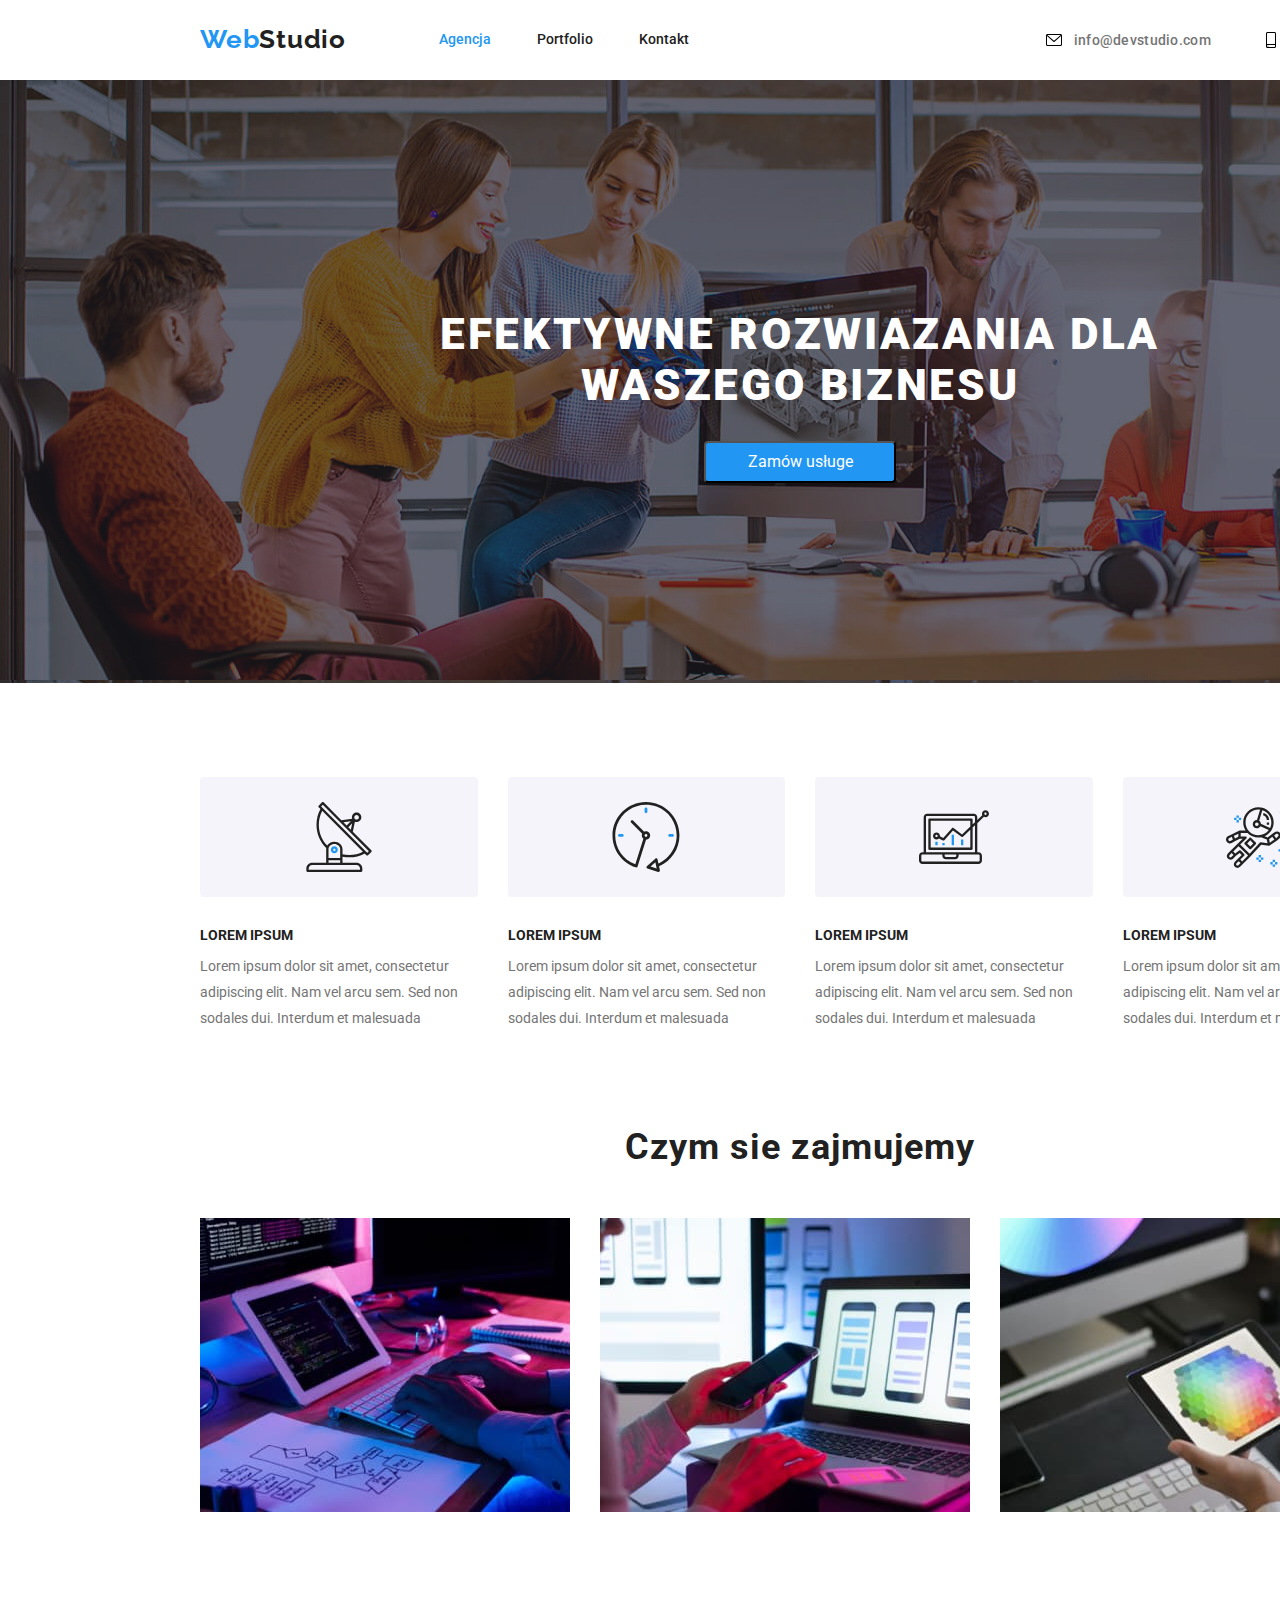
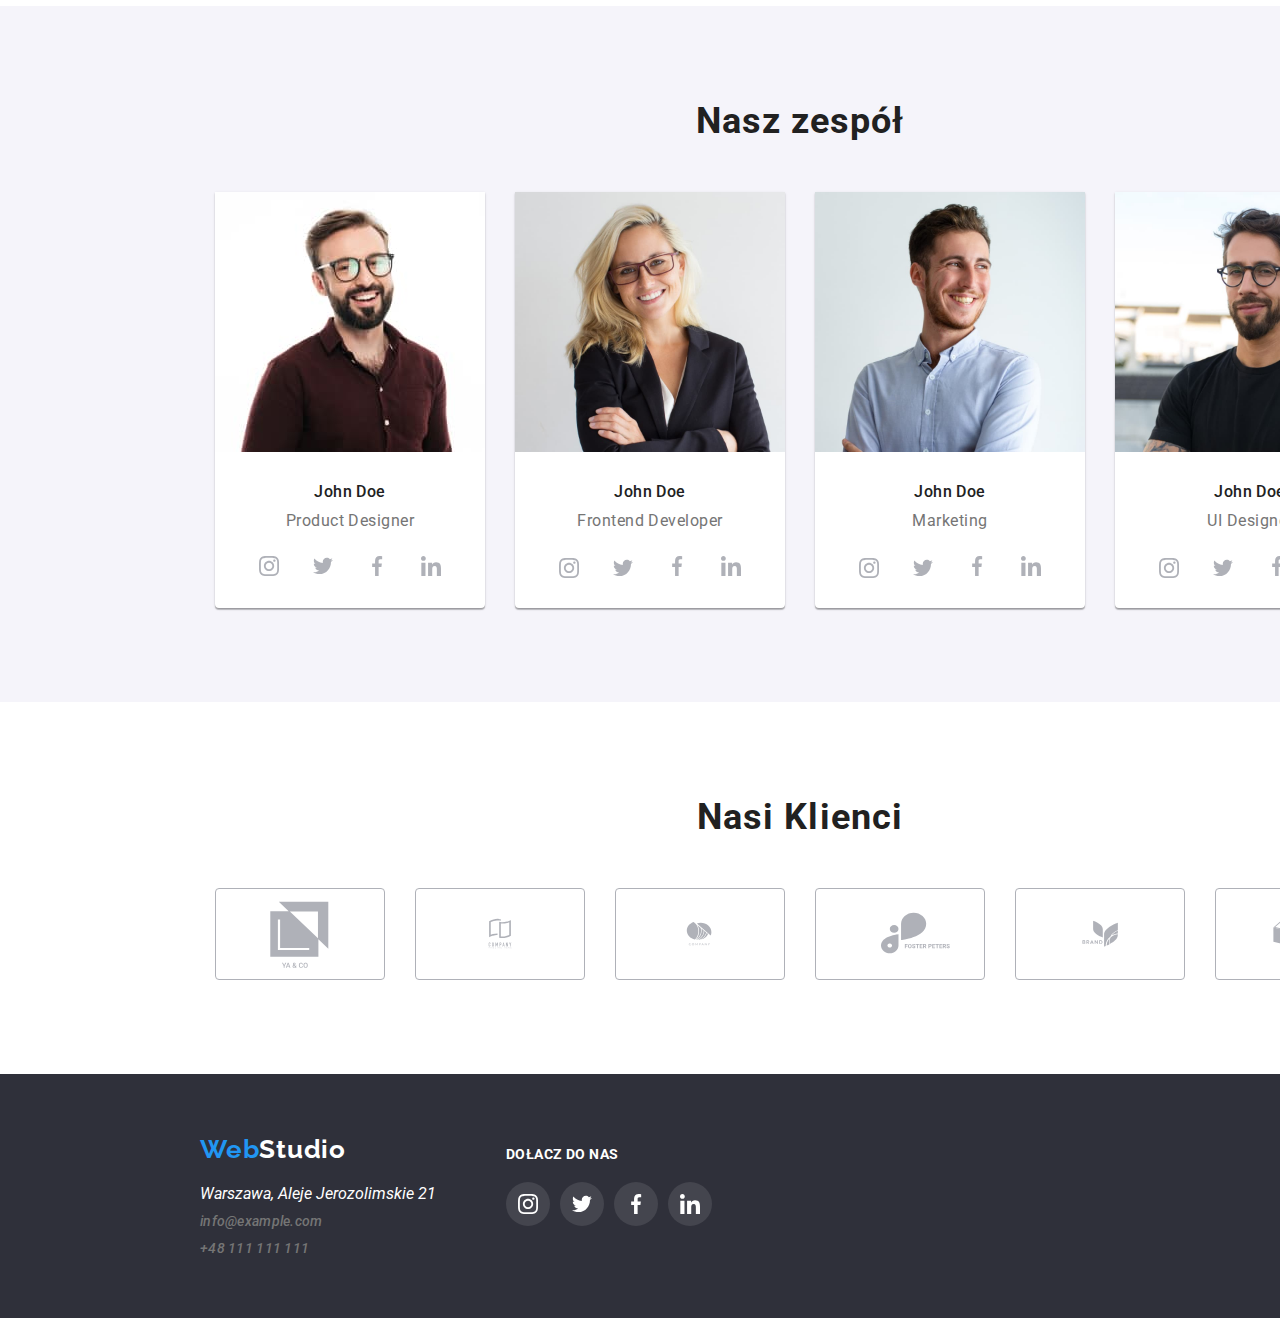
==== index.html @ a8e1adcf "Kopia plikow" ====
<!DOCTYPE html>
<html lang="pl">

<head>
  <meta charset="UTF-8" />
  <meta http-equiv="X-UA-Compatible" content="IE=edge" />
  <meta name="viewport" content="width=device-width, initial-scale=1.0" />
  <link rel="preconnect" href="https://fonts.googleapis.com">
  <link rel="preconnect" href="https://fonts.gstatic.com" crossorigin>
  <link href="https://fonts.googleapis.com/css2?family=Raleway:wght@700&family=Roboto:wght@400;500;700;900&display=swap"
    rel="stylesheet">
  <link rel="stylesheet" href="./css/modern-normalize.css">
  <link rel="stylesheet" href="./css/styles.css" />
  <title>WebStudio</title>
</head>

<body>
  <header class="header">
    <div class="container">
      <nav class="navigation">
        <a class="logo-header link" href="./index.html"><span class="logo-color-header">Web</span>Studio</a>
        <ul class="navigation-list list link">
          <li class="navigation-item link"><a class="active" href="./index.html">Agencja</a></li>
          <li class="navigation-item link"><a href="./portfolio.html">Portfolio</a></li>
          <li class="navigation-item link"><a href="#">Kontakt</a></li>
        </ul>
      </nav>
      <a class="mail-nav mail link" href="mailto:info@devstudio.com"><svg class="nav-icon" width=20 height=16>
          <use href="./images/icons.svg#icon-envelope"></use>
        </svg>info@devstudio.com</a>
      <a class="tel-nav tel link" href="tel:+48111111111"><svg class="nav-icon" width=20 height=16>
          <use href="./images/icons.svg#icon-smartphone"></use>
        </svg>+48 111 111 111</a>
    </div>
  </header>
  <main>
    <!-- HERO-->
    <section class="hero">
      <div class="container"></div>
      <h1 class="hero-title">EFEKTYWNE ROZWIAZANIA DLA<br> WASZEGO BIZNESU</h1>
      <button class="hero-button" type="button">Zamów usługe</button>
      </div>
    </section>
    <!-- ABOUT US-->
    <section class="container section">
      <div class="container">
        <ul class="about-us-list list">
          <li class="about-us-item">
            <div class="about-icon-bg"><svg width=70 height=70>
                <use href="./images/icons.svg#icon-antenna"></use>
              </svg>
            </div>
            <h3>LOREM IPSUM</h3>
            <p>
              Lorem ipsum dolor sit amet, consectetur
              adipiscing elit. Nam vel arcu sem. Sed
              non sodales dui. Interdum et malesuada
            </p>
          </li>
          <li class="about-us-item">
            <div class="about-icon-bg"><svg width=70 height=70>
                <use href="./images/icons.svg#icon-clock"></use>
              </svg>
            </div>
            <h3>LOREM IPSUM</h3>
            <p>
              Lorem ipsum dolor sit amet, consectetur
              adipiscing elit. Nam vel arcu sem. Sed
              non sodales dui. Interdum et malesuada
            </p>
          </li>
          <li class="about-us-item">
            <div class="about-icon-bg"><svg width=70 height=70>
                <use href="./images/icons.svg#icon-diagram"></use>
              </svg>
            </div>
            <h3>LOREM IPSUM</h3>
            <p>
              Lorem ipsum dolor sit amet, consectetur
              adipiscing elit. Nam vel arcu sem. Sed
              non sodales dui. Interdum et malesuada
            </p>
          </li>
          <li class="about-us-item">
            <div class="about-icon-bg"><svg width=70 height=70>
                <use href="./images/icons.svg#icon-astronaut"></use>
              </svg>
            </div>
            <h3>LOREM IPSUM</h3>
            <p>
              Lorem ipsum dolor sit amet, consectetur
              adipiscing elit. Nam vel arcu sem. Sed
              non sodales dui. Interdum et malesuada
            </p>
          </li>
        </ul>
      </div>
      <div class="work container">
        <h2 class="work-title">Czym sie zajmujemy</h2>
        <ul class="work-list list">
          <li>
            <img src="./images/box.jpg" alt="Ktos piszacy na klawiaturze" width="370" height="294" />
          </li>
          <li>
            <img src="./images/box1.jpg" alt="Smartphone i laptop" width="370" height="294" />
          </li>

          <li>
            <img src="./images/box2.jpg" alt="Tablet" width="370" height="294" />
          </li>
        </ul>
      </div>
    </section>
    <!-- TEAM-->
    <section class="team section">
      <div class="container">
        <h2 class="team-title">Nasz zespół</h2>
        <ul class="team-list list">
          <li class="team-card">
            <img src="./images/men2.jpg" alt="Mezczyzna w okularach w carnej koszuli" width="270" height="260" />
            <div>
              <p class="team-name">John Doe</p>
              <p class="team-text">Product Designer</p>
              <ul class="social list">
                <li class="social-links"><a href="insta"><svg class="icon" width=20 height=20>
                      <use href="./images/icons.svg#icon-instagram">
                    </svg></a></li>
                <li class="social-links"><a href="tweter"><svg class="icon" width=20 height=20>
                      <use href="./images/icons.svg#icon-tweter">
                    </svg></a></li>
                <li class="social-links"><a href="facebook"><svg class="icon" width=20 height=20>
                      <use href="./images/icons.svg#icon-facebook">
                    </svg></a></li>
                <li class="social-links"><a href="linkedin"><svg class="icon" width=20 height=20>
                      <use href="./images/icons.svg#icon-linkedin">
                    </svg></a></li>
              </ul>
            </div>
          </li>
          <li class="team-card">
            <img src="./images/women1.jpg" alt="Kobieta w okularach" width="270" height="260" />
            <div>
              <p class="team-name">John Doe</p>
              <p class="team-text">Frontend Developer</p>
              <ul class="social list">
                <li class="social-list"><a class="social-links" href="insta"><svg class="icon" width=20 height=20>
                      <use href="./images/icons.svg#icon-instagram">
                    </svg></a></li>
                <li class="social-list"><a class="social-links" href="tweter"><svg class="icon" width=20 height=20>
                      <use href="./images/icons.svg#icon-tweter">
                    </svg></a></li>
                <li class="social-links"><a href="facebook"><svg class="icon" width=20 height=20>
                      <use href="./images/icons.svg#icon-facebook">
                    </svg></a></li>
                <li class="social-links"><a href="linkedin"><svg class="icon" width=20 height=20>
                      <use href="./images/icons.svg#icon-linkedin">
                    </svg></a></li>
            </div>
          </li>
          <li class="team-card">
            <img src="./images/men1.jpg" alt="Mezczyzna w koszuli w jasnej koszuli" width="270" height="260" />
            <div>
              <p class="team-name">John Doe</p>
              <p class="team-text">Marketing</p>
              <ul class="social list">
                <li class="social-list"><a class="social-links" href="insta"><svg class="icon" width=20 height=20>
                      <use href="./images/icons.svg#icon-instagram">
                    </svg></a></li>
                <li class="social-list"><a class="social-links" href="tweter"><svg class="icon" width=20 height=20>
                      <use href="./images/icons.svg#icon-tweter">
                    </svg></a></li>
                <li class="social-links"><a href="facebook"><svg class="icon" width=20 height=20>
                      <use href="./images/icons.svg#icon-facebook">
                    </svg></a></li>
                <li class="social-links"><a href="linkedin"><svg class="icon" width=20 height=20>
                      <use href="./images/icons.svg#icon-linkedin">
                    </svg></a></li>
            </div>
          </li>
          <li class="team-card">
            <img src="./images/men3.jpg" alt="Mezczyzna w okularach w czarnej kosztulce" width="270" height="260" />
            <div>
              <p class="team-name">John Doe</p>
              <p class="team-text">UI Designer</p>
              <ul class="social list">
                <li class="social-list"><a class="social-links" href="insta"><svg class="icon" width=20 height=20>
                      <use href="./images/icons.svg#icon-instagram">
                    </svg></a></li>
                <li class="social-list"><a class="social-links" href="tweter"><svg class="icon" width=20 height=20>
                      <use href="./images/icons.svg#icon-tweter">
                    </svg></a></li>
                <li class="social-links"><a href="facebook"><svg class="icon" width=20 height=20>
                      <use href="./images/icons.svg#icon-facebook">
                    </svg></a></li>
                <li class="social-links"><a href="linkedin"><svg class="icon" width=20 height=20>
                      <use href="./images/icons.svg#icon-linkedin">
                    </svg></a></li>
              </ul>
            </div>
          </li>
        </ul>
      </div>
    </section>
    <!-- END TEAM-->

    <!-- OUR CLIENTS-->
    <section>
      <div class="container section">
        <h2 class="client-title">Nasi Klienci</h2>
        <div class="client">
          <ul class="client-list list">
            <li class="client-card"><svg class="icon-logo"=>
                <use href="./images/icons.svg#icon-logo1">
              </svg></li>
            <li class="client-card"><svg class="icon-logo" widht="106" height="60">
                <use href="./images/icons.svg#icon-logo2">
              </svg></li>
            <li class="client-card"><svg class="icon-logo" widht="106" height="60">
                <use href="./images/icons.svg#icon-logo3">
              </svg></li>
            <li class="client-card"><svg class="icon-logo" widht="106" height="60">
                <use href="./images/icons.svg#icon-logo4">
              </svg></li>
            <li class="client-card"><svg class="icon-logo" widht="106" height="60">
                <use href="./images/icons.svg#icon-logo5">
              </svg></li>
            <li class="client-card"><svg class="icon-logo" width=106 height=60>
                <use href="./images/icons.svg#icon-logo6">
              </svg></li>
          </ul>
        </div>
      </div>
    </section>
    <!-- END OUR CLIENTS-->
  </main>
  <footer class="footer">
    <div class="container">
      <div class="footer-staff">
        <div>
          <a class="logo-footer link" href="./index.html"><span class="logo-color-footer">Web</span>Studio</a>
          <address>
            <ul class="address">
              <li class="item"><span class="street"> Warszawa, Aleje Jerozolimskie 21</span></li>
              <li class="item"><a class="mail link" href="mailto:info@example.com">info@example.com</a></li>
              <li class="item"><a class="tel link" href="tel:+48111111111">+48 111 111 111</a></li>
            </ul>
          </address>
        </div>
        <div class="footer-social">
          <h3 class="social-title">Dołacz do nas</h3>
          <ul class="footer-social-list list">
            <li class="social-list"><a class="social-footer-link" href="insta"><svg class="footer-icon" width=20
                  height=20>
                  <use href="./images/icons.svg#icon-instagram">
                </svg></a></li>
            <li class="social-list"><a class="social-footer-link" href="tweter"><svg class="footer-icon" width=20
                  height=20>
                  <use href="./images/icons.svg#icon-tweter">
                </svg></a></li>
            <li class="social-list"><a class="social-footer-link" href="insta"><svg class="footer-icon" width=20
                  height=20>
                  <use href="./images/icons.svg#icon-facebook">
                </svg></a></li>
            <li class="social-list"><a class="social-footer-link" href="insta"><svg class="footer-icon" width=20
                  height=20>
                  <use href="./images/icons.svg#icon-linkedin">
                </svg></a></li>
          </ul>
        </div>
      </div>
  </footer>
</body>

</html>
---- css/styles.css ----
body {
  width: 1600px;
  height: 1880px;
  background: #ffffff;
  color: #212121;
  font-family: "Roboto", "Raleway", sans-serif;
}
:root {
  --main-font: "Roboto", "Open Sans", sans-serif;
  --secondary-font: "Raleway", sans-serif;
  --main-color: #212121;
  --secondary-color: #2196f3;
  --third-color: #ffffff;
  --additional-color: #757575;
  --bgbutton-portfolio: #f5f4fa;
}
h1 h2,
h3,
h4,
h5,
h6 {
  margin: 0;
  padding: 0;
}
ul,
ol {
  margin: 0;
  padding: 0;
}
p {
  margin: 0;
  padding: 0;
}
img {
  display: block;
}
.list {
  list-style: none;
}
.link {
  text-decoration: none;
}
.container {
  width: 1200px;
  margin: 0 auto;
  align-items: center;
}
.section {
  padding-top: 94px;
  padding-bottom: 94px;
}
/* header */
.header .container {
  display: flex;
  padding-top: 24px;
  padding-bottom: 25px;
  align-items: center;
}
/* end header */

/* hero */
.hero {
  color: #ffffff;
  padding: 200px 0;
  display: flex;
  flex-direction: column;
  align-items: center;
  justify-content: center;
  background-image: linear-gradient(
      rgba(47, 48, 58, 0.4),
      rgba(47, 48, 58, 0.4)
    ),
    url(../images/hero-background.jpg);
}
.hero-button {
  padding: 10px 41px 10px 42px;
  color: #ffffff;
  background: #2196f3;
  box-shadow: 0px 4px 4px rgba(0, 0, 0, 0.15);
  border-radius: 4px;
}
.hero-title {
  font-weight: 900;
  font-size: 44px;
  text-align: center;
  letter-spacing: 0.06em;
  margin-bottom: 30px;
}
/* end hero */

/* Menu styles */
.nav-icon {
  margin-right: 10px;
  align-content: center;
  vertical-align: bottom;
}
.nav-icon:hover {
  fill: var(--secondary-color);
}
.active {
  color: var(--secondary-color);
}
.logo-header {
  margin-right: 93px;
  font-family: Raleway;
  font-weight: bold;
  font-size: 26px;
  line-height: 31px;
  letter-spacing: 0.03em;
  text-decoration: none;
}
.navigation {
  display: flex;
  align-items: center;
}
.navigation-list {
  display: flex;
}
.navigation-item:not(:last-child) {
  margin-right: 46px;
}
.mail-nav {
  margin-left: auto;
}
.tel-nav {
  margin-left: 50px;
}
a {
  color: var(--main-color);
  font-weight: 500;
  font-size: 14px;
  list-style-type: none;
  text-decoration: none;
}
a:hover,
a:focus {
  color: var(--secondary-color);
}
.mail {
  font-weight: 500;
  font-size: 14px;
  line-height: 16px;
  letter-spacing: 0.02em;
  color: #757575;
  text-decoration: none;
}
.mail:hover,
.mail:focus,
.tel:hover,
.tel:focus {
  color: var(--secondary-color);
  fill: var(--secondary-color);
}
.tel {
  font-weight: 500;
  font-size: 14px;
  line-height: 16px;
  letter-spacing: 0.02em;
  color: #757575;
  text-decoration: none;
}
/* end menu style */

/* main pages style */

/* === ABOUT US === */
.about-icon-bg {
  display: flex;
  justify-content: center;
  align-items: center;
  padding: 25px 100px 25px 100px;
  background: #f5f4fa;
  border-radius: 4px;
}
.about-us-list {
  display: flex;
  justify-content: center;
  align-items: center;
}
.about-us-list h3 {
  font-weight: bold;
  font-size: 14px;
  padding-top: 30px;
  padding-bottom: 10px;
}
.about-us-list p {
  font-size: 14px;
  color: var(--additional-color);
}
.about-us-item:not(:last-child) {
  margin-right: 30px;
}
.about-us-item {
}

/* === END ABOUT US === */

/* === WORK === */

.work {
  margin-top: 94px;
}

.work-title {
  margin-top: 90px;
  margin-bottom: 50px;
  font-family: Roboto;
  font-size: 36px;
  line-height: 42px;
  text-align: center;
  letter-spacing: 0.03em;
  color: var(--main-color);
}

.work-list {
  display: flex;
  gap: 30px;
}

/* .work-list li {
  padding-left: 30px;
} */

/* === END WORK === */

/* === TEAM === */

.team {
  background-color: #f5f4fa;
}

.team-list {
  display: flex;
  justify-content: center;
  gap: 30px;
}

.team-card {
  max-width: 270px;
  max-height: 428px;
}

.team-name {
  font-size: 16px;
  line-height: 1.1875;
  text-align: center;
  letter-spacing: 0.03em;
  font-weight: 500;
  margin-bottom: 10px;
  color: var(--main-color);
  margin-top: 30px;
}

.team-text {
  font-family: Roboto;
  font-size: 16px;
  line-height: 19px;
  text-align: center;
  letter-spacing: 0.03em;
  color: var(--additional-color);
  margin-bottom: 16px;
}

.team-title {
  margin: 0 0 50px 0;
  font-weight: bold;
  font-size: 36px;
  line-height: 42px;
  text-align: center;
  letter-spacing: 0.03em;
  color: var(--main-color);
}

.team .team-card {
  background: #ffffff;
  box-shadow: 0px 1px 3px rgba(0, 0, 0, 0.12), 0px 1px 1px rgba(0, 0, 0, 0.14),
    0px 2px 1px rgba(0, 0, 0, 0.2);
  border-radius: 0px 0px 4px 4px;
}

.social {
  display: flex;
  justify-content: center;
  gap: 10px;
  margin-bottom: 18px;
}

.social-links {
  display: flex;
  justify-content: center;
  align-items: center;
  fill: #afb1b8;
  color: #afb1b8;
  background-color: #ffffff;
  width: 44px;
  height: 44px;
  border-radius: 50%;
}

.social-links:hover,
.social-links:focus {
  background-color: var(--secondary-color);
  fill: #ffffff;
  color: #ffffff;
  transition: color fill background-color;
}

/* === END TEAM === */
/* === OUR CLIENTS === */

.client-title {
  margin: 0 0 50px 0;
  font-weight: bold;
  font-size: 36px;
  line-height: 42px;
  text-align: center;
  letter-spacing: 0.03em;
  color: var(--main-color);
}
.client {
  display: flex;
  justify-content: center;
}
.client-list {
  display: flex;
  justify-content: center;
  gap: 30px;
}
.client-card {
  display: flex;
  justify-content: center;
  align-items: center;
  width: 170px;
  height: 92px;
  border: 1px solid #afb1b8;
  box-sizing: border-box;
  border-radius: 4px;
}
.client-card:hover,
.client-card:focus {
  border: 1px solid var(--secondary-color);
}
.icon-logo {
  fill: #afb1b8;
}

.icon-logo:hover,
.icon-logo:focus {
  fill: var(--secondary-color);
  cursor: pointer;
}
/* === END OUR CLIENTS=== */
button {
  background-color: #f5f4fa;
  border-radius: 4px;
  cursor: pointer;
  box-shadow: 0px 3px 1px rgba(0, 0, 0, 0.1), 0px 1px 2px rgba(0, 0, 0, 0.08),
    0px 2px 2px rgba(0, 0, 0, 0.12);
}

button:focus,
button:hover {
  background-color: #2196f3;
  color: #ffffff;
}
/* === PORTFOLIO === */

.filters {
  display: flex;
  justify-content: center;
  margin-bottom: 34px;
  gap: 9px;
  height: 54px;
}

/* .filters .item:not(:last-child) {
  margin-right: 9px;
} */

.filters .button {
  font-weight: 500;
  font-size: 16px;
  line-height: 162%;
  text-align: center;
  letter-spacing: 0.03em;
  height: 38px;
  background-color: var(--bgbutton-portfolio);
  border-style: none;
  box-shadow: none;
  padding: 6px 22px 6px 22px;
}

.filters .button:hover,
.filters .button:focus {
  background-color: var(--secondary-color);
  color: var(--third-color);
  box-shadow: 0px 3px 1px rgba(0, 0, 0, 0.1), 0px 1px 2px rgba(0, 0, 0, 0.08),
    0px 2px 2px rgba(0, 0, 0, 0.12);
  border-radius: 4px;
}

.filter:active {
  color: #2196f3;
}

.portfolio-list {
  display: flex;
  flex-wrap: wrap;
  gap: 30px;
}

.portfolio-list .item {
  width: 370px;
  height: 404px;
  background: #ffffff;
  border: 1px solid #eeeeee;
  box-shadow: 0px 1px 1px rgba(0, 0, 0, 0.12), 0px 4px 4px rgba(0, 0, 0, 0.06),
    1px 4px 6px rgba(0, 0, 0, 0.16);
}
.discription {
  padding: 20px 24px 20px 24px;
  display: flex;
  flex-direction: column;
  justify-content: center;
  align-items: flex-start;
}
.portfolio-list .title {
  margin: 0;
}
/* === END PORTFOLIO === */
h2 {
  font-size: 18px;
  line-height: 2;
}

p {
  font-size: 16px;
  line-height: 1.87;
}

.logo-color-header {
  color: var(--secondary-color);
}

.logo-color-footer {
  color: var(--secondary-color);
}

/* end main pages style */
/* === FOOTER === */

.footer {
  text-decoration: none;
  background-color: #2f303a;
}

.footer .container {
  padding-top: 60px;
}
.address {
  list-style: none;
  display: flex;
  flex-direction: column;
  gap: 9px;
  margin-bottom: 60px;
  padding-top: 20px;
}

.logo-footer {
  padding-top: 60px;
  font-family: Raleway;
  font-weight: bold;
  font-size: 26px;
  line-height: 31px;
  letter-spacing: 0.03em;
  color: var(--third-color);
}

.logo-footer:hover {
  color: var(--secondary-color);
}

.footer {
  background-color: #2f303a;
}
.street {
  color: #ffffff;
}
.footer-social {
  display: flex;
  flex-wrap: wrap;
  align-items: flex-start;
  width: 206px;
  height: 80px;
  padding-left: 70px;
  padding-top: 12px;
  gap: 20px;
}
.footer-social-list {
  display: flex;
  justify-content: center;
  gap: 10px;
}
.footer-item {
  display: flex;
  justify-content: start;
}
.footer-staff {
  display: flex;
}
.footer-icon {
}
.social-title {
  font-weight: bold;
  font-size: 14px;
  line-height: 16px;
  letter-spacing: 0.03em;
  text-transform: uppercase;
  color: #ffffff;
}
.social-footer-link {
  display: flex;
  justify-content: center;
  align-items: center;
  width: 44px;
  height: 44px;
  border-radius: 50%;
  fill: var(--third-color);
  background: rgba(255, 255, 255, 0.1);
}
.social-footer-link:hover,
.social-footer-link:focus {
  background-color: var(--secondary-color);
}
/* === FOOTER === */
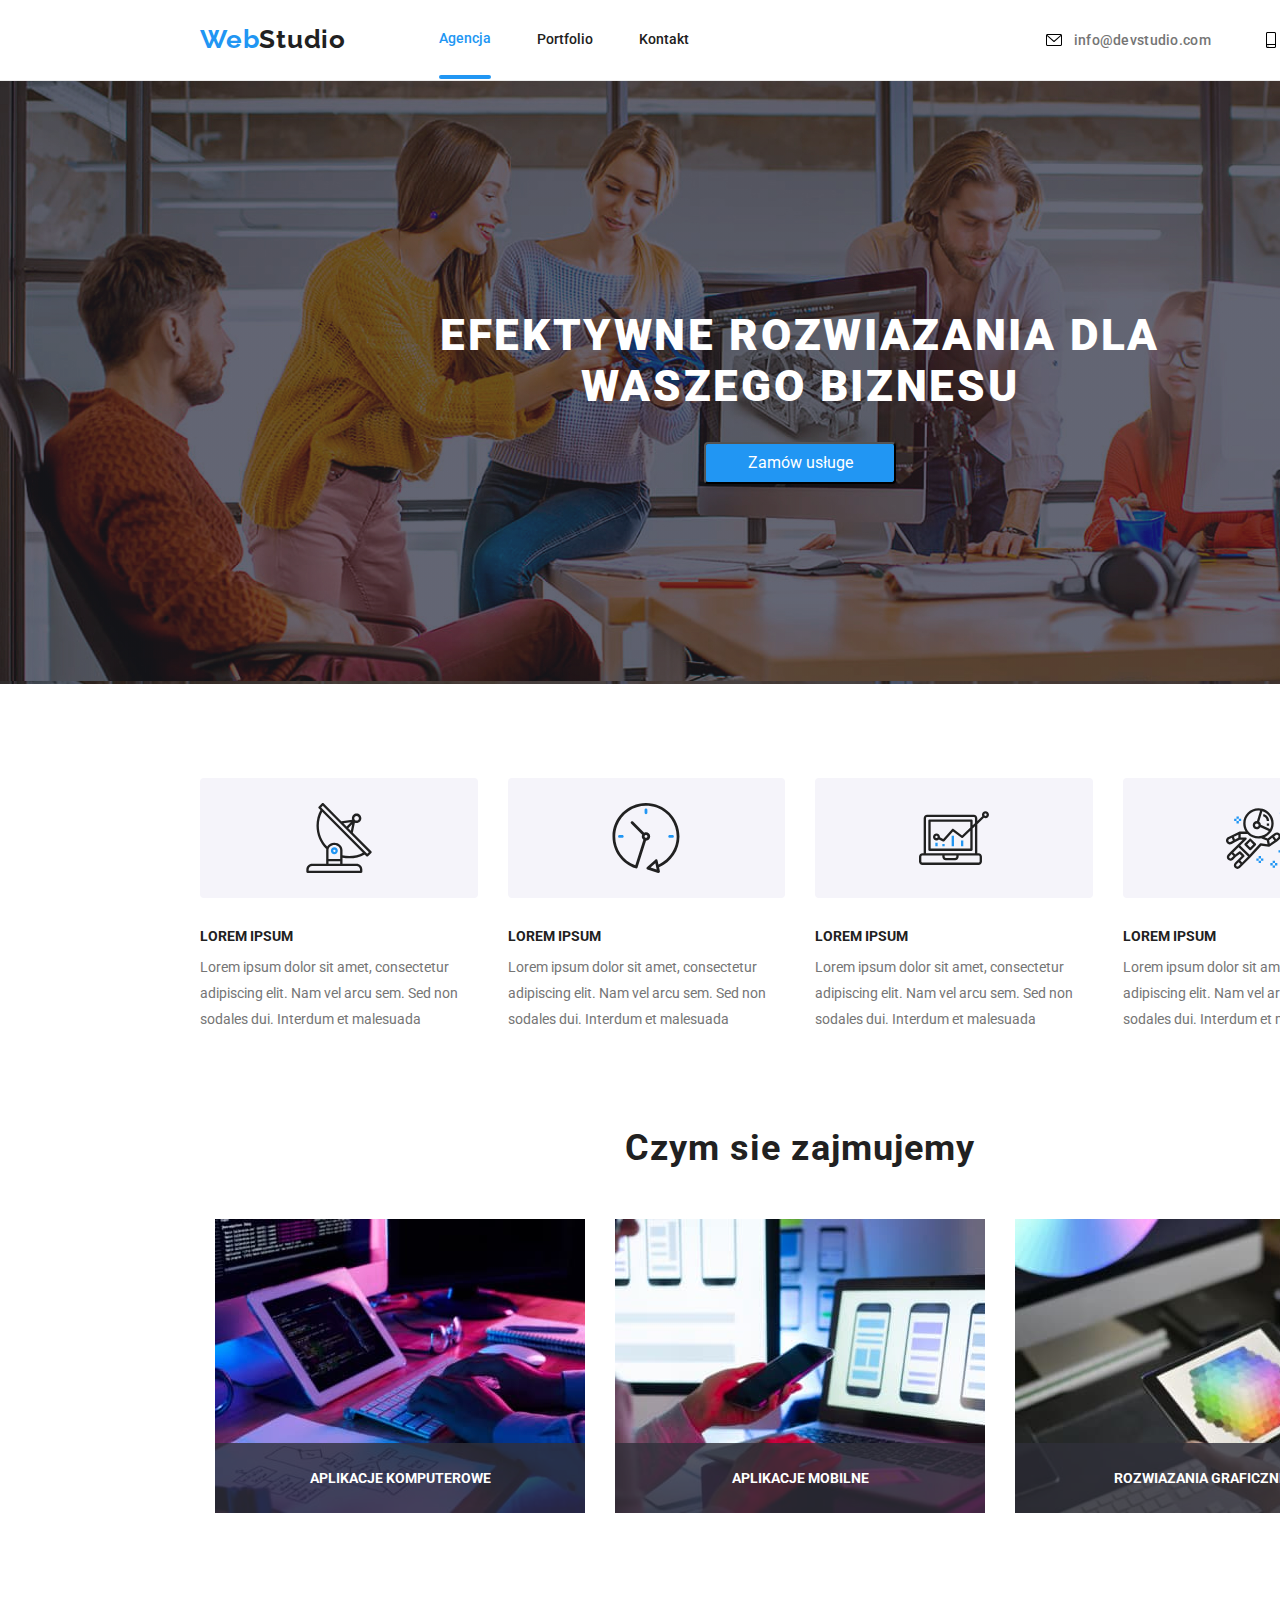
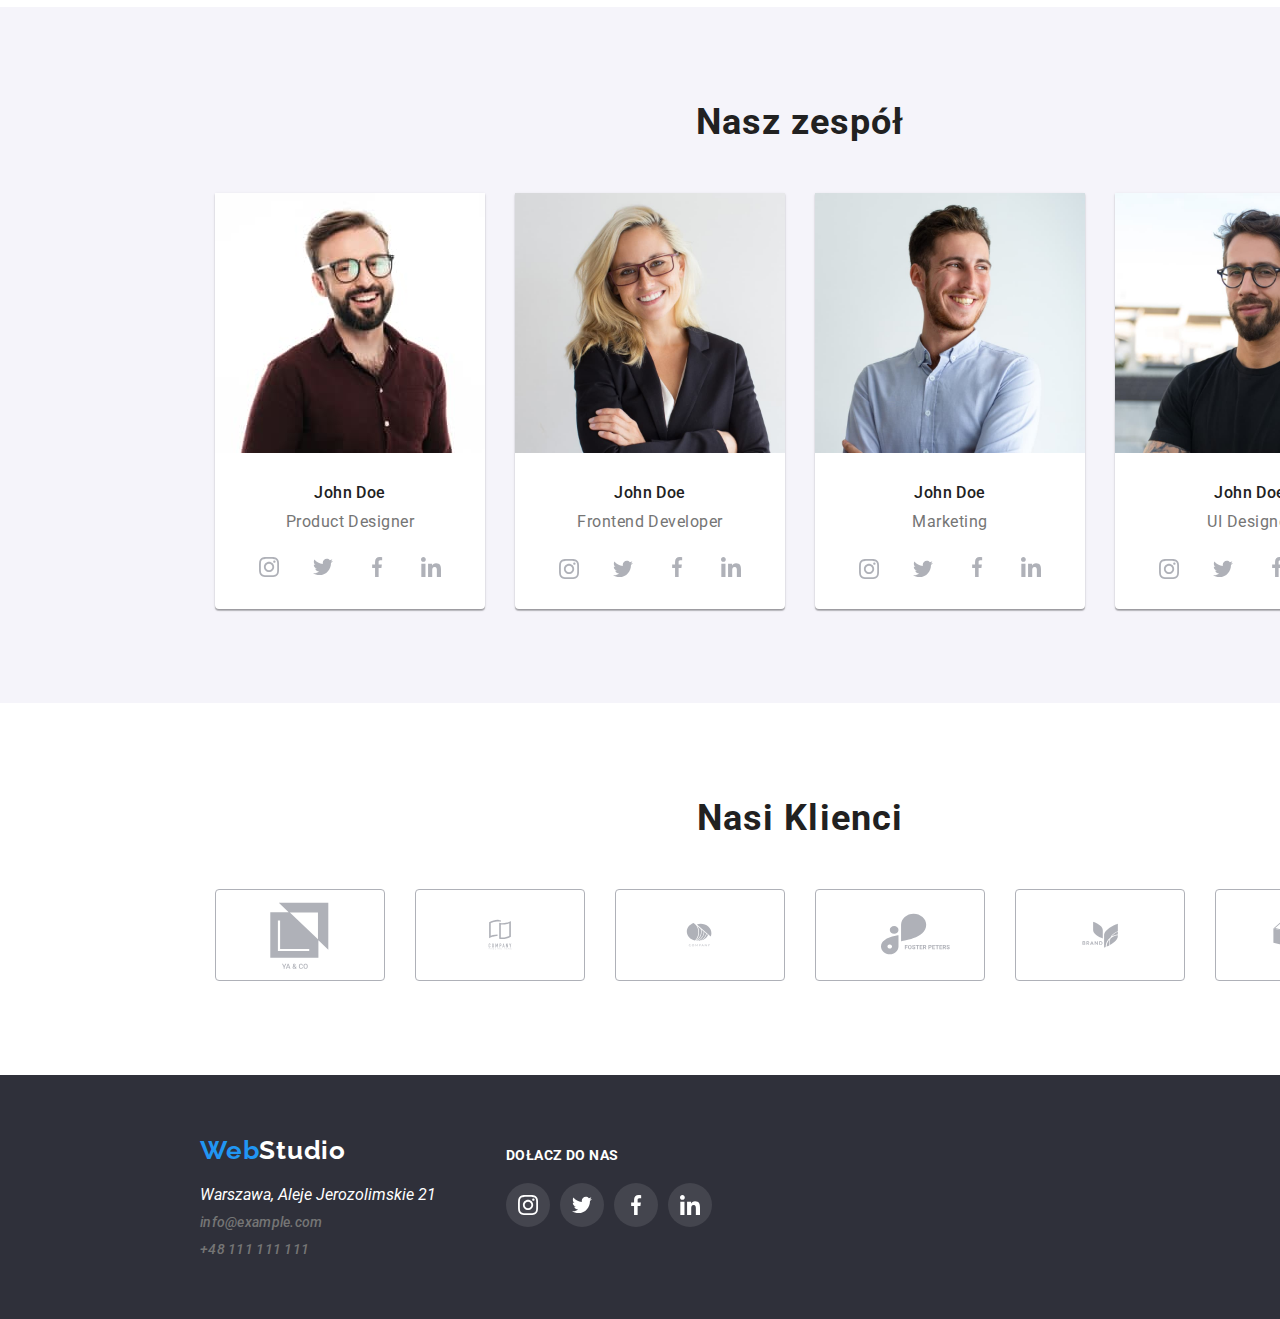
==== commit 6cf35257: "podanie linie w header i opisow zdjec" ====
--- a/index.html
+++ b/index.html
@@ -98,15 +98,18 @@
       <div class="work container">
         <h2 class="work-title">Czym sie zajmujemy</h2>
         <ul class="work-list list">
-          <li>
-            <img src="./images/box.jpg" alt="Ktos piszacy na klawiaturze" width="370" height="294" />
-          </li>
-          <li>
+          <li class="work-list-item">
+            <img src="./images/box.jpg" alt="Ktos piszacy na klawiaturze" width="370"
+              height="294" />
+            <p class="work-item">APLIKACJE KOMPUTEROWE</p>
+          </li>
+          <li class="work-list-item">
             <img src="./images/box1.jpg" alt="Smartphone i laptop" width="370" height="294" />
-          </li>
-
-          <li>
+            <p class="work-item">APLIKACJE MOBILNE</p>
+          </li>
+          <li class="work-list-item">
             <img src="./images/box2.jpg" alt="Tablet" width="370" height="294" />
+            <p class="work-item">ROZWIAZANIA GRAFICZNE</p>
           </li>
         </ul>
       </div>
--- a/css/styles.css
+++ b/css/styles.css
@@ -49,16 +49,7 @@
   padding-top: 94px;
   padding-bottom: 94px;
 }
-/* header */
-.header .container {
-  display: flex;
-  padding-top: 24px;
-  padding-bottom: 25px;
-  align-items: center;
-}
-/* end header */
-
-/* hero */
+/* HERO */
 .hero {
   color: #ffffff;
   padding: 200px 0;
@@ -86,9 +77,18 @@
   letter-spacing: 0.06em;
   margin-bottom: 30px;
 }
-/* end hero */
-
-/* Menu styles */
+/* END HERO */
+
+/* MENU */
+.header {
+  border-bottom: 1px solid #ececec;
+}
+.header .container {
+  display: flex;
+  padding-top: 24px;
+  padding-bottom: 25px;
+  align-items: center;
+}
 .nav-icon {
   margin-right: 10px;
   align-content: center;
@@ -99,6 +99,18 @@
 }
 .active {
   color: var(--secondary-color);
+  position: relative;
+  display: block;
+}
+.active:after {
+  content: "";
+  position: absolute;
+  left: 0;
+  bottom: -33px;
+  width: 100%;
+  height: 4px;
+  border-radius: 2px;
+  background-color: var(--secondary-color);
 }
 .logo-header {
   margin-right: 93px;
@@ -159,7 +171,7 @@
   color: #757575;
   text-decoration: none;
 }
-/* end menu style */
+/* END MENU */
 
 /* main pages style */
 
@@ -211,15 +223,29 @@
   letter-spacing: 0.03em;
   color: var(--main-color);
 }
-
 .work-list {
   display: flex;
+  justify-content: center;
   gap: 30px;
 }
-
-/* .work-list li {
-  padding-left: 30px;
-} */
+.work-list-item {
+  display: flex;
+  position: relative;
+}
+.work-item  {
+  display: flex;
+  justify-content: center;
+  font-weight: bold;
+  font-size: 14px;
+  line-height: 16px;
+  color: var(--third-color);
+  text-align: center;
+  position: absolute;
+  background: rgba(47, 48, 58, 0.8);
+  padding: 27px 90px 27px 90px;
+  width: 100%;
+  top: 224px;
+}
 
 /* === END WORK === */
 
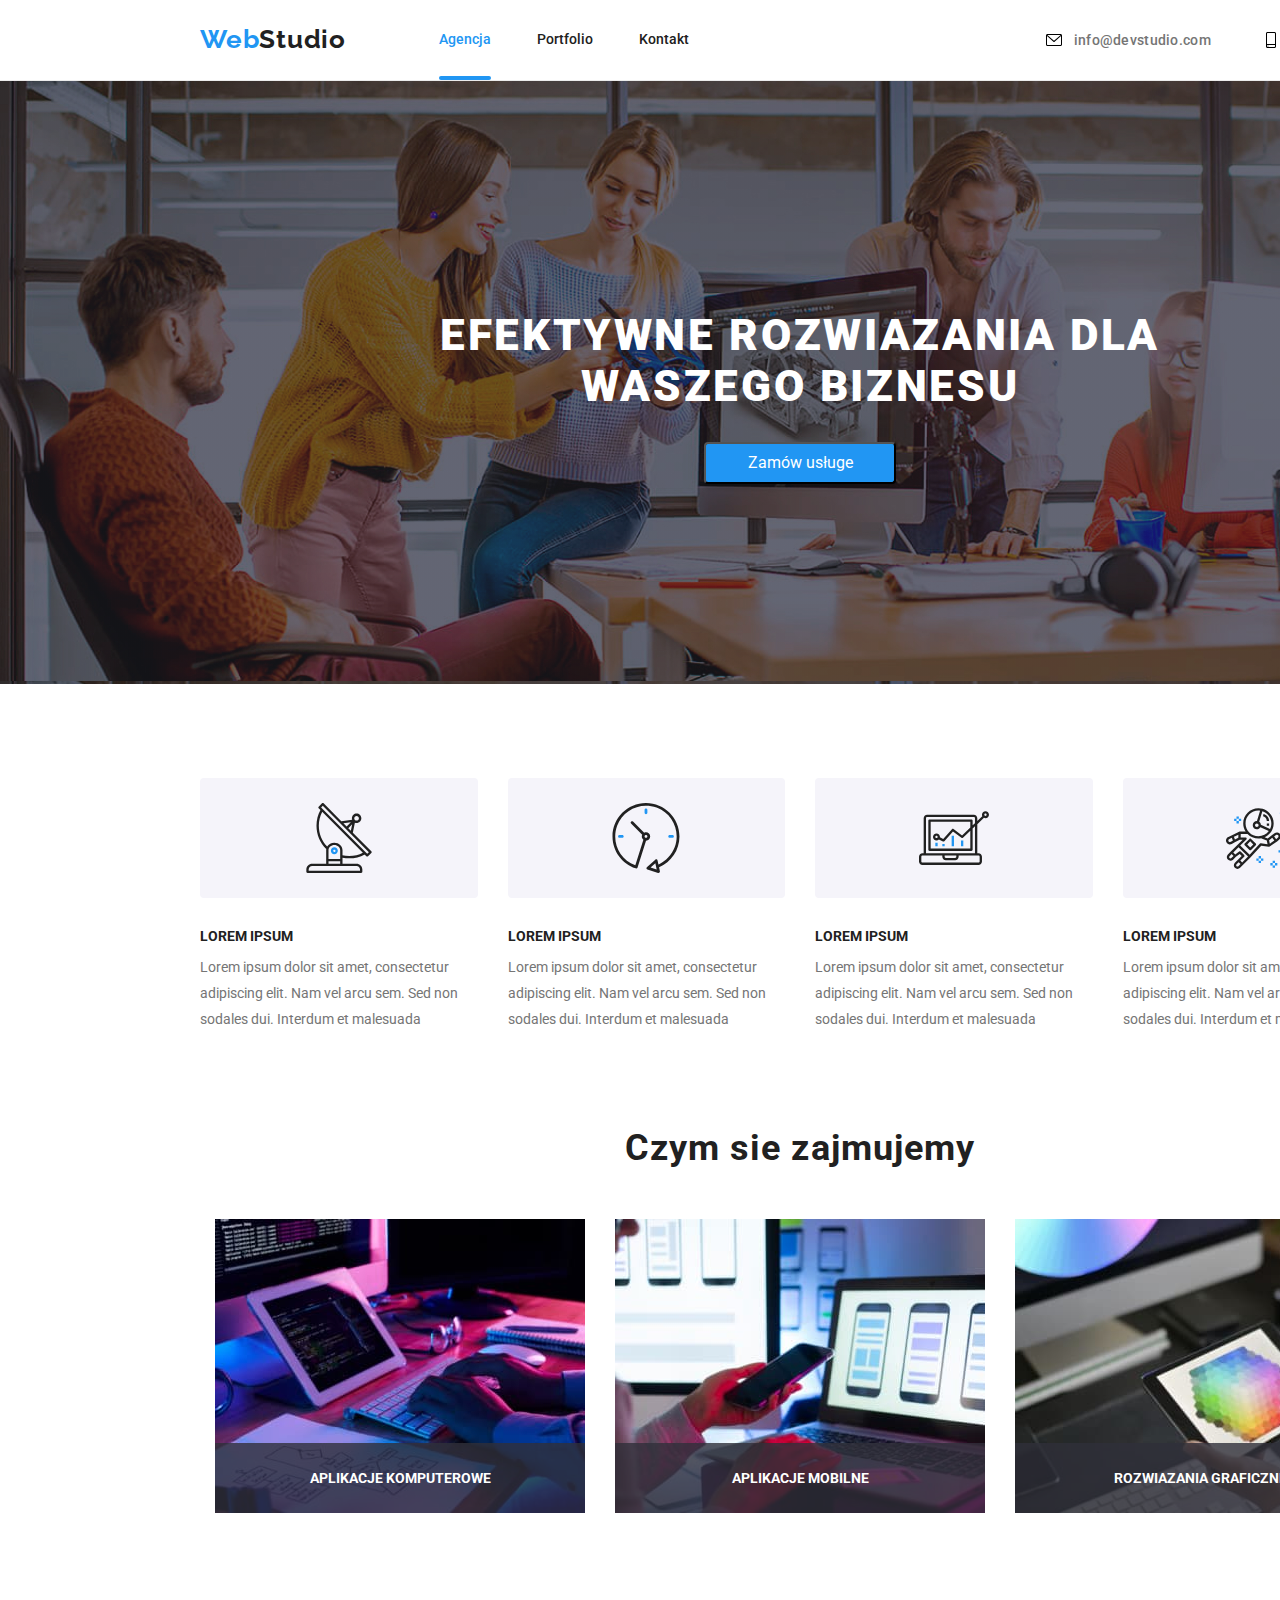
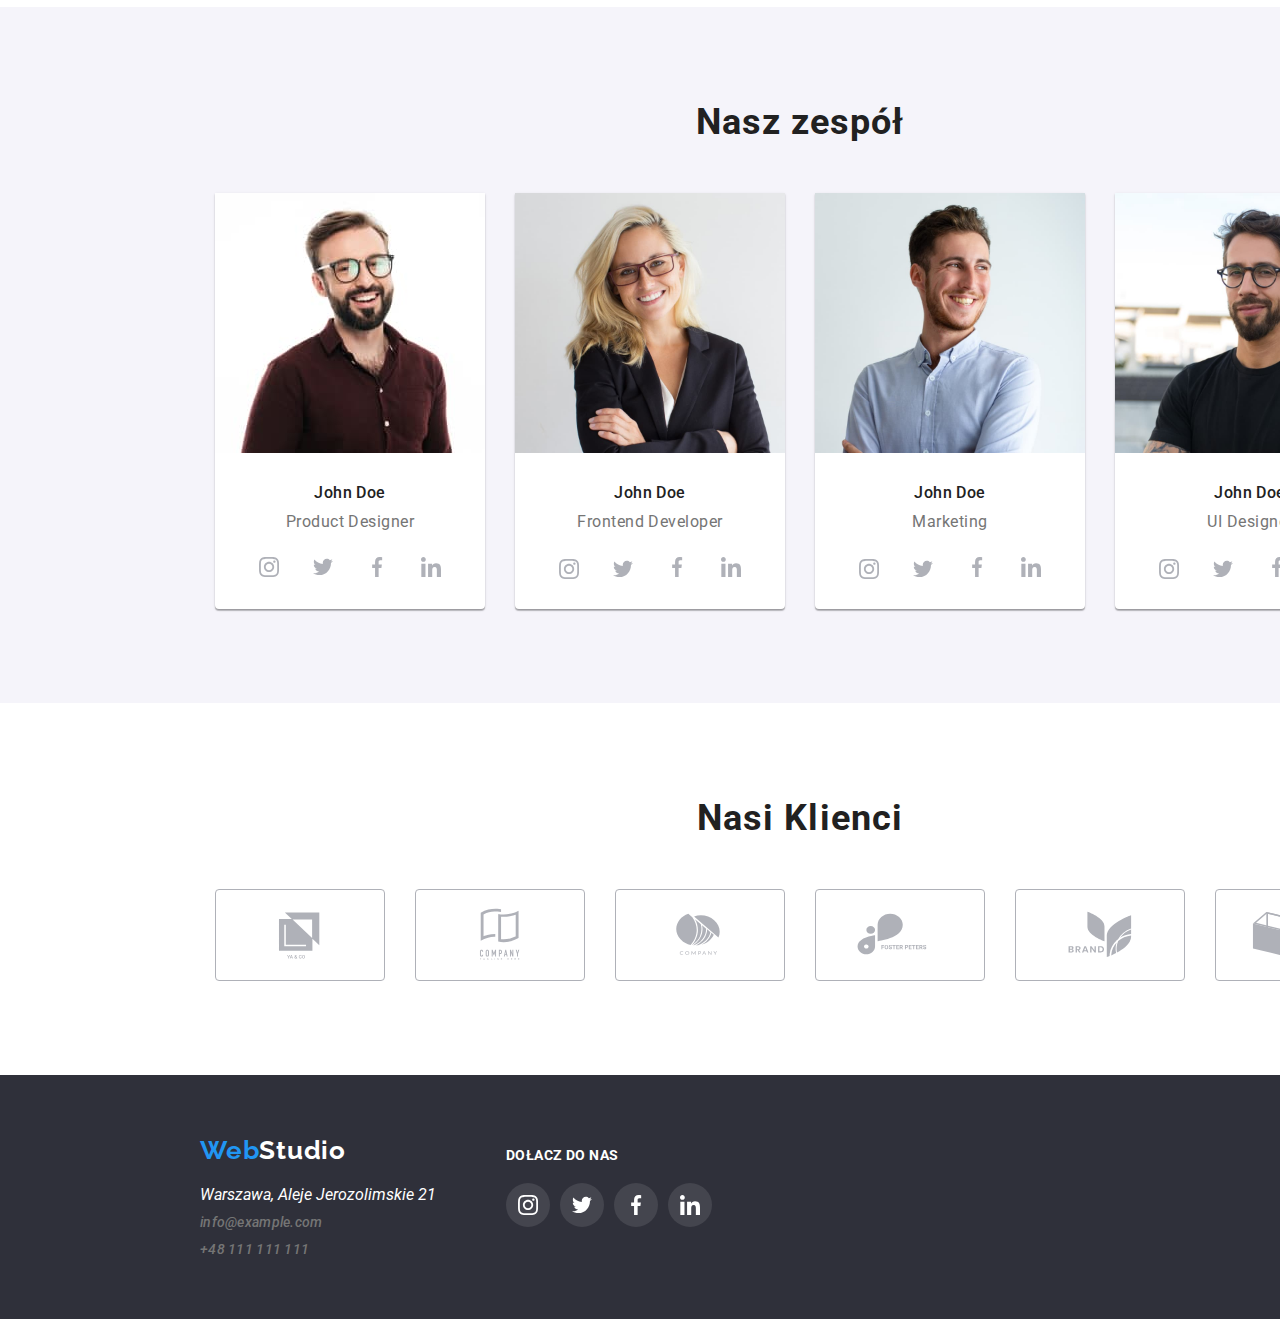
==== commit e5b78b30: "Poprawione loga" ====
--- a/index.html
+++ b/index.html
@@ -99,8 +99,7 @@
         <h2 class="work-title">Czym sie zajmujemy</h2>
         <ul class="work-list list">
           <li class="work-list-item">
-            <img src="./images/box.jpg" alt="Ktos piszacy na klawiaturze" width="370"
-              height="294" />
+            <img src="./images/box.jpg" alt="Ktos piszacy na klawiaturze" width="370" height="294" />
             <p class="work-item">APLIKACJE KOMPUTEROWE</p>
           </li>
           <li class="work-list-item">
@@ -212,24 +211,36 @@
         <h2 class="client-title">Nasi Klienci</h2>
         <div class="client">
           <ul class="client-list list">
-            <li class="client-card"><svg class="icon-logo"=>
+            <li class="client-card">
+              <svg class="icon-logo" widht="106" height="60">
                 <use href="./images/icons.svg#icon-logo1">
-              </svg></li>
-            <li class="client-card"><svg class="icon-logo" widht="106" height="60">
+              </svg>
+            </li>
+            <li class="client-card">
+              <svg class="icon-logo" widht="106" height="60">
                 <use href="./images/icons.svg#icon-logo2">
-              </svg></li>
-            <li class="client-card"><svg class="icon-logo" widht="106" height="60">
+              </svg>
+            </li>
+            <li class="client-card">
+              <svg class="icon-logo" widht="106" height="60">
                 <use href="./images/icons.svg#icon-logo3">
-              </svg></li>
-            <li class="client-card"><svg class="icon-logo" widht="106" height="60">
+              </svg>
+            </li>
+            <li class="client-card">
+              <svg class="icon-logo" widht="106" height="60">
                 <use href="./images/icons.svg#icon-logo4">
-              </svg></li>
-            <li class="client-card"><svg class="icon-logo" widht="106" height="60">
+              </svg>
+            </li>
+            <li class="client-card">
+              <svg class="icon-logo" widht="106" height="60">
                 <use href="./images/icons.svg#icon-logo5">
-              </svg></li>
-            <li class="client-card"><svg class="icon-logo" width=106 height=60>
+              </svg>
+            </li>
+            <li class="client-card">
+              <svg class="icon-logo" width=106 height=60>
                 <use href="./images/icons.svg#icon-logo6">
-              </svg></li>
+              </svg>
+            </li>
           </ul>
         </div>
       </div>
--- a/css/styles.css
+++ b/css/styles.css
@@ -93,14 +93,16 @@
   margin-right: 10px;
   align-content: center;
   vertical-align: bottom;
+  transition-property: fill;
 }
 .nav-icon:hover {
   fill: var(--secondary-color);
+  transition-duration: 250ms;
+  transition-timing-function: cubic-bezier(0.4, 0, 0.2, 1);
 }
 .active {
   color: var(--secondary-color);
   position: relative;
-  display: block;
 }
 .active:after {
   content: "";
@@ -143,10 +145,13 @@
   font-size: 14px;
   list-style-type: none;
   text-decoration: none;
+  transition-property: color;
 }
 a:hover,
 a:focus {
   color: var(--secondary-color);
+  transition-duration: 250ms;
+  transition-timing-function: cubic-bezier(0.4, 0, 0.2, 1);
 }
 .mail {
   font-weight: 500;
@@ -155,6 +160,16 @@
   letter-spacing: 0.02em;
   color: #757575;
   text-decoration: none;
+  transition-property: color, fill;
+}
+.tel {
+  font-weight: 500;
+  font-size: 14px;
+  line-height: 16px;
+  letter-spacing: 0.02em;
+  color: #757575;
+  text-decoration: none;
+  transition-property: color, fill;
 }
 .mail:hover,
 .mail:focus,
@@ -162,15 +177,10 @@
 .tel:focus {
   color: var(--secondary-color);
   fill: var(--secondary-color);
-}
-.tel {
-  font-weight: 500;
-  font-size: 14px;
-  line-height: 16px;
-  letter-spacing: 0.02em;
-  color: #757575;
-  text-decoration: none;
-}
+  transition-duration: 250ms;
+  transition-timing-function: cubic-bezier(0.4, 0, 0.2, 1);
+}
+
 /* END MENU */
 
 /* main pages style */
@@ -232,7 +242,7 @@
   display: flex;
   position: relative;
 }
-.work-item  {
+.work-item {
   display: flex;
   justify-content: center;
   font-weight: bold;
@@ -321,6 +331,7 @@
   width: 44px;
   height: 44px;
   border-radius: 50%;
+  transition-property: background-color, fill, color;
 }
 
 .social-links:hover,
@@ -328,7 +339,8 @@
   background-color: var(--secondary-color);
   fill: #ffffff;
   color: #ffffff;
-  transition: color fill background-color;
+  transition-duration: 250ms;
+  transition-timing-function: cubic-bezier(0.4, 0, 0.2, 1);
 }
 
 /* === END TEAM === */
@@ -361,19 +373,26 @@
   border: 1px solid #afb1b8;
   box-sizing: border-box;
   border-radius: 4px;
+  transition-property: border-color;
 }
 .client-card:hover,
 .client-card:focus {
-  border: 1px solid var(--secondary-color);
+  border-color: var(--secondary-color);
+  cursor: pointer;
+  transition-duration: 250ms;
+  transition-timing-function: cubic-bezier(0.4, 0, 0.2, 1);
 }
 .icon-logo {
   fill: #afb1b8;
-}
-
-.icon-logo:hover,
-.icon-logo:focus {
+  transition-property: fill;
+}
+
+.client-card:hover > .icon-logo,
+.client-card:focus > .icon-logo {
   fill: var(--secondary-color);
   cursor: pointer;
+  transition-duration: 250ms;
+  transition-timing-function: cubic-bezier(0.4, 0, 0.2, 1);
 }
 /* === END OUR CLIENTS=== */
 button {
@@ -382,12 +401,15 @@
   cursor: pointer;
   box-shadow: 0px 3px 1px rgba(0, 0, 0, 0.1), 0px 1px 2px rgba(0, 0, 0, 0.08),
     0px 2px 2px rgba(0, 0, 0, 0.12);
+  transition-property: color, background-color;
 }
 
 button:focus,
 button:hover {
   background-color: #2196f3;
   color: #ffffff;
+  transition-duration: 250ms;
+  transition-timing-function: cubic-bezier(0.4, 0, 0.2, 1);
 }
 /* === PORTFOLIO === */
 
@@ -414,6 +436,7 @@
   border-style: none;
   box-shadow: none;
   padding: 6px 22px 6px 22px;
+  transition-property: background-color, color, box-shadow;
 }
 
 .filters .button:hover,
@@ -423,6 +446,8 @@
   box-shadow: 0px 3px 1px rgba(0, 0, 0, 0.1), 0px 1px 2px rgba(0, 0, 0, 0.08),
     0px 2px 2px rgba(0, 0, 0, 0.12);
   border-radius: 4px;
+  transition-duration: 250ms;
+  transition-timing-function: cubic-bezier(0.4, 0, 0.2, 1);
 }
 
 .filter:active {
@@ -500,10 +525,13 @@
   line-height: 31px;
   letter-spacing: 0.03em;
   color: var(--third-color);
+  transition-property: color;
 }
 
 .logo-footer:hover {
   color: var(--secondary-color);
+  transition-duration: 250ms;
+  transition-timing-function: cubic-bezier(0.4, 0, 0.2, 1);
 }
 
 .footer {
@@ -553,9 +581,12 @@
   border-radius: 50%;
   fill: var(--third-color);
   background: rgba(255, 255, 255, 0.1);
+  transition-property: background-color;
 }
 .social-footer-link:hover,
 .social-footer-link:focus {
   background-color: var(--secondary-color);
+  transition-duration: 250ms;
+  transition-timing-function: cubic-bezier(0.4, 0, 0.2, 1);
 }
 /* === FOOTER === */
